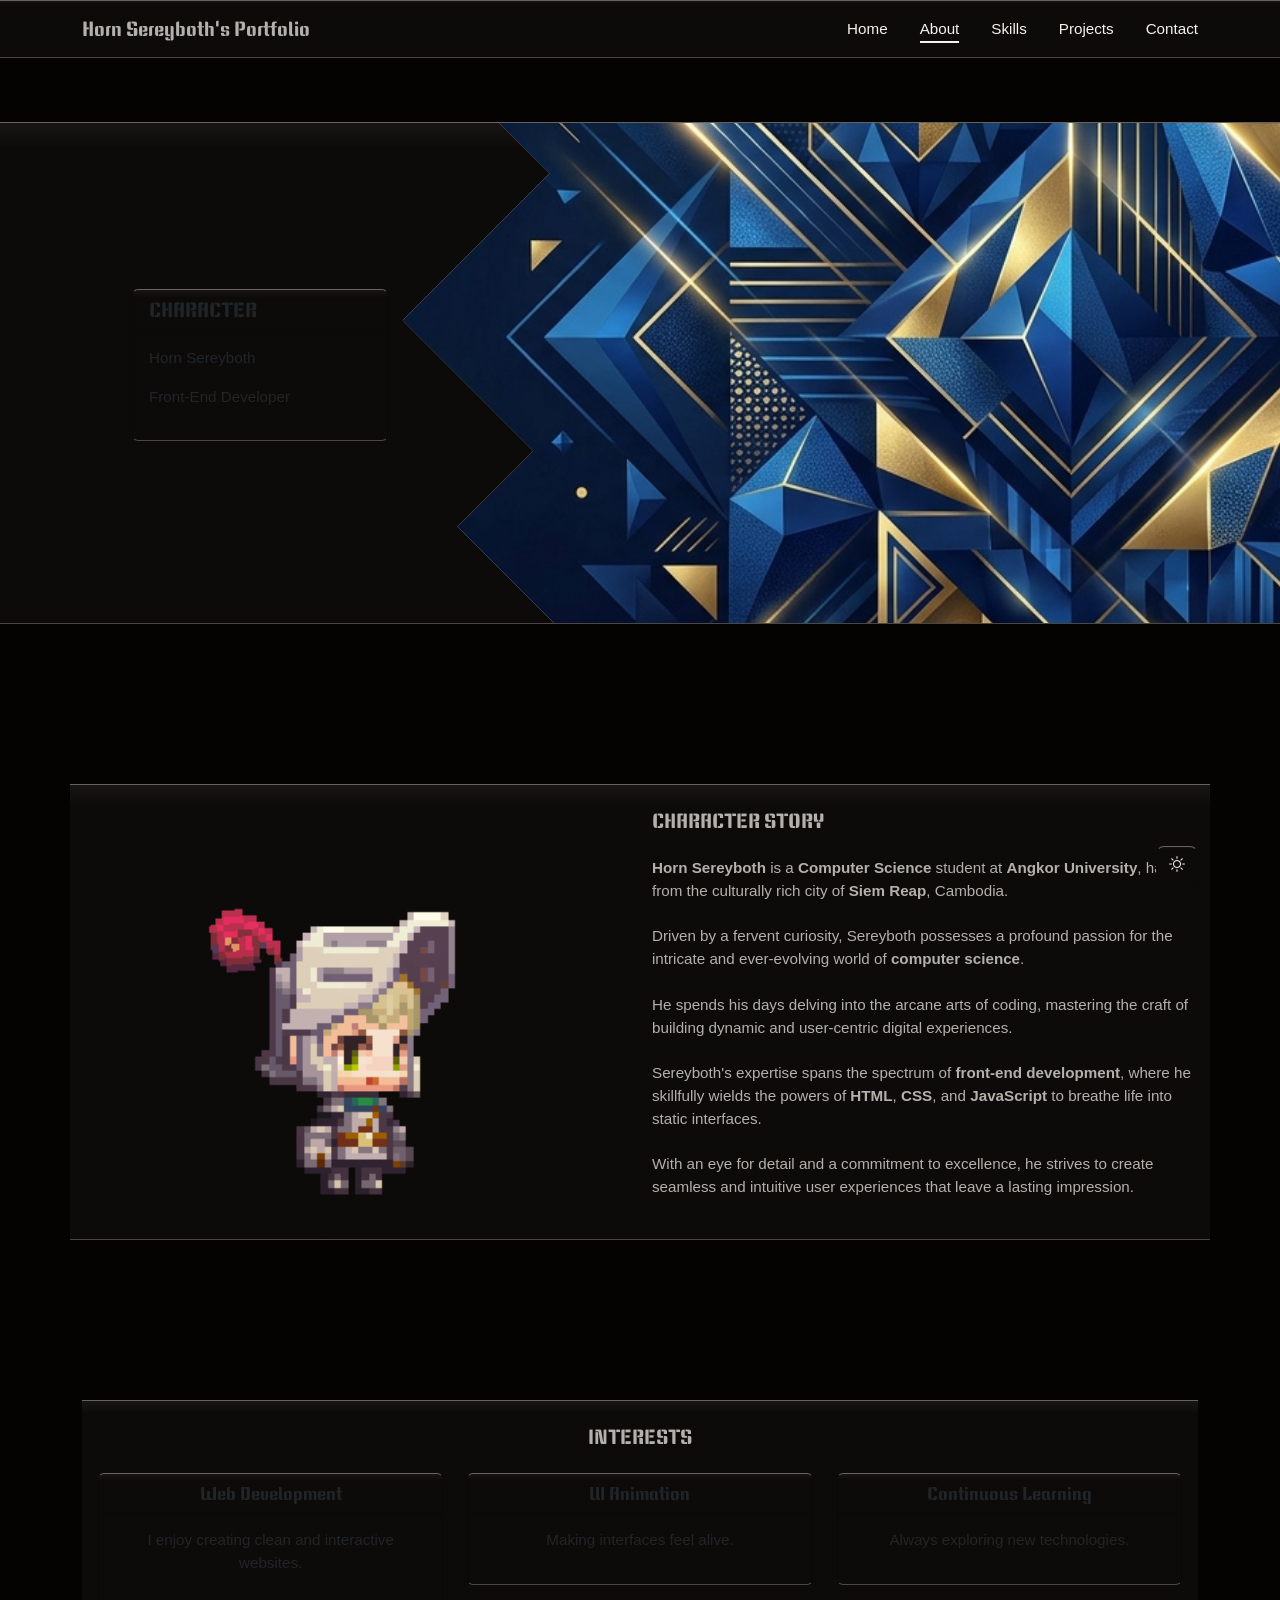
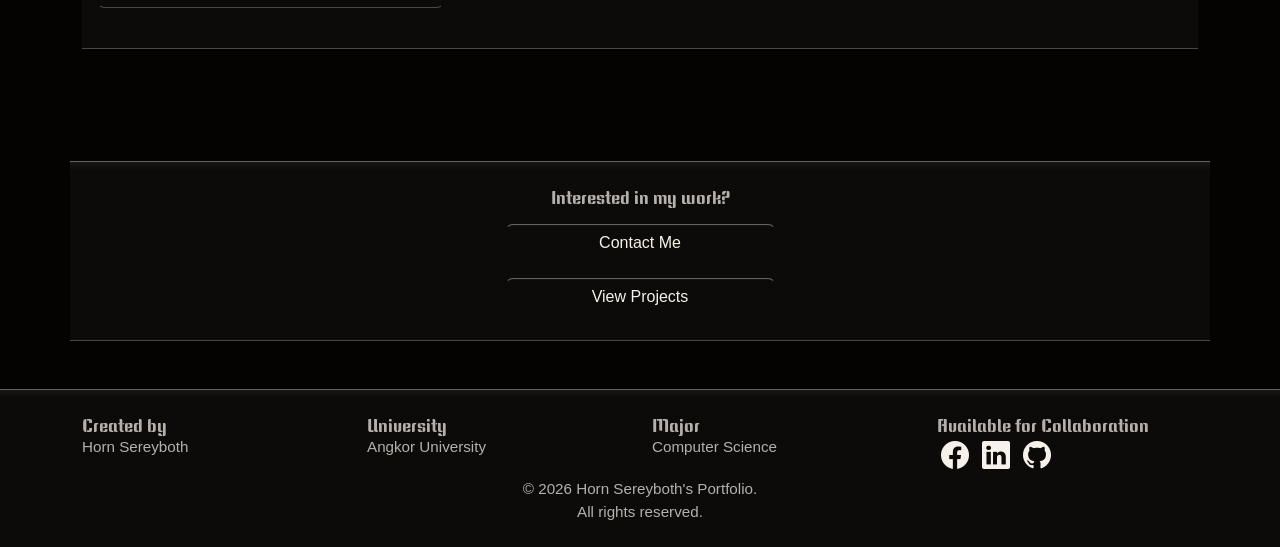
==== Portfolio/about.html @ 51c0c450 "Add files via upload" ====
<!DOCTYPE html>
<html lang="en">

<head>
    <meta charset="UTF-8">
    <meta name="viewport" content="width=device-width, initial-scale=1.0">
    <title>Portfolio-About</title>
    <link rel="preconnect" href="https://fonts.googleapis.com">
    <link rel="preconnect" href="https://fonts.gstatic.com" crossorigin>
    <link
        href="https://fonts.googleapis.com/css2?family=Keania+One&family=Saira+Stencil:ital,wght@0,100..900;1,100..900&display=swap"
        rel="stylesheet">
    <link href="https://cdn.jsdelivr.net/npm/bootstrap@5.3.0-alpha1/dist/css/bootstrap.min.css" rel="stylesheet">
    <link href="https://cdn.jsdelivr.net/npm/bootstrap-icons@1.11.0/font/bootstrap-icons.css" rel="stylesheet">
    <link href="https://unpkg.com/aos@2.3.1/dist/aos.css" rel="stylesheet">
    <link rel="stylesheet" href="assets/css/root.css">
    <link rel="stylesheet" href="assets/css/style.css">
</head>

<body>
    <header class="main-header">
        <nav class="navbar navbar-expand-lg">
            <div class="container align-items-center">
                <h1>Horn Sereyboth's Portfolio</h1>
                <button class="navbar-toggler" type="button" data-bs-toggle="collapse" data-bs-target="#navbarNav"
                    aria-controls="navbarNav" aria-expanded="false" aria-label="Toggle navigation">
                    <i class="bi bi-list fs-3"></i>
                </button>
                <div class="collapse navbar-collapse" id="navbarNav">
                    <ul class="navbar-nav ms-auto">
                        <li class="nav-item px-3 py-2">
                            <a class="animated-link" href="index.html">Home</a>
                        </li>
                        <li class="nav-item px-3 py-2">
                            <a class="active animated-link" href="about.html">About</a>
                        </li>
                        <li class="nav-item px-3 py-2">
                            <a class="animated-link" href="skills.html">Skills</a>
                        </li>
                        <li class="nav-item px-3 py-2">
                            <a class="animated-link" href="projects.html">Projects</a>
                        </li>
                        <li class="nav-item ps-3 py-2">
                            <a class="animated-link" href="contact.html">Contact</a>
                        </li>
                    </ul>
                </div>
            </div>
        </nav>
        <div class="position-fixed bottom-0 start-0 w-100 mb-3">
            <div class="container d-flex justify-content-end">
                <button onclick="switchMode()" class="btn btn-theme">
                    <i class="bi bi-sun"></i>
                </button>
            </div>
        </div>
    </header>


    <section id="hero" class="pb-5">
        <div class="con-style" data-aos="fade-up" data-aos-delay="100">
            <div class="hero-image-banner d-flex flex-column justify-content-center">
                <div class="container">
                    <div class="row">
                        <div class="col-12 col-md-4">
                            <div class="con-style cards card mb-3 mx-auto" style="max-width: 16rem;">
                                <div class="card-header">
                                    <h2>CHARACTER</h2>
                                </div>
                                <article class="card-body">
                                    <p>Horn Sereyboth</p>
                                    <p>Front-End Developer</p>
                                </article>
                            </div>
                        </div>
                    </div>
                </div>
            </div>
        </div>
    </section>


    <section>
        <div class="container py-5" data-aos="fade-up" data-aos-delay="100">
            <div class="row py-4 con-style">
                <div class="col-lg-6 d-flex justify-content-center">
                    <img src="assets/images/M_knight_side_idle.webp" class="img-fluid" alt="About Me">
                </div>
                <article class="col-lg-6 d-flex flex-column justify-content-center">
                    <h2>CHARACTER STORY</h2><br>
                    <p>
                        <strong>Horn Sereyboth</strong> is a <strong>Computer Science</strong> student at
                        <strong>Angkor University</strong>, hailing from the culturally rich city of <strong>Siem
                            Reap</strong>, Cambodia.<br><br>
                        Driven by a fervent curiosity, Sereyboth possesses a profound passion for the intricate
                        and ever-evolving world of <strong>computer science</strong>.
                        <br><br>
                        He spends his days delving into the arcane arts of coding, mastering the craft of building
                        dynamic and user-centric digital experiences.
                        <br><br>
                        Sereyboth's expertise spans the spectrum of <strong>front-end development</strong>, where he
                        skillfully wields the powers of <strong>HTML</strong>, <strong>CSS</strong>, and
                        <strong>JavaScript</strong> to breathe life into static interfaces.
                        <br><br>
                        With an eye for detail and a commitment to excellence, he strives to create seamless and
                        intuitive user experiences that leave a lasting impression.
                    </p>
                </article>
            </div>
        </div>
    </section>






    <section>
        <div class="container py-5" data-aos="fade-up" data-aos-delay="100">
            <div class="con-style py-4 px-3">
                <h2 class="text-center mb-4">INTERESTS</h2>
                <div class="row g-4">
                    <div class="col-md-4 cards">
                        <div class="con-style cards card mb-3 mx-auto text-center">
                            <div class="card-header">
                                <h3>Web Development</h3>
                            </div>
                            <article class="card-body">
                                <p>I enjoy creating clean and interactive websites.</p>
                            </article>
                        </div>
                    </div>

                    <div class="col-md-4 cards">
                        <div class="con-style cards card mb-3 mx-auto text-center">
                            <div class="card-header">
                                <h3>UI Animation</h3>
                            </div>
                            <article class="card-body">
                                <p>Making interfaces feel alive.</p>
                            </article>
                        </div>
                    </div>

                    <div class="col-md-4 cards">
                        <div class="con-style cards card mb-3 mx-auto text-center">
                            <div class="card-header">
                                <h3>Continuous Learning</h3>
                            </div>
                            <article class="card-body">
                                <p>Always exploring new technologies.</p>
                            </article>
                        </div>
                    </div>
                </div>
            </div>
        </div>
    </section>


    <section class="mb-5">
        <div class="container" data-aos="fade-up" data-aos-delay="100">
            <div class="con-style py-4 px-3 row">
                <h4 class="text-center mb-3">Interested in my work?</h4>
                <a href="contact.html" class="text-center mb-3">
                    <button type="button" class="btn btn-theme w-25">Contact Me</button>
                </a>
                <a href="projects.html" class="text-center">
                    <button type="button" class="btn btn-theme w-25">View Projects</button>
                </a>
            </div>
        </div>
    </section>


    <footer class="py-4">
        <div class="container">
            <div class="row">
                <div class="text-center text-md-start col-12 col-md-3">
                    <h4>Created by</h4>
                    <p>Horn Sereyboth</p>
                </div>
                <div class="text-center text-md-start col-12 col-md-3">
                    <h4>University</h4>
                    <p>Angkor University</p>
                </div>
                <div class="text-center text-md-start col-12 col-md-3">
                    <h4>Major</h4>
                    <p>Computer Science</p>
                </div>
                <div class="text-center text-md-start col-12 col-md-3">
                    <h4>Available for Collaboration</h4>
                    <div>
                        <a href="https://web.facebook.com/kKBATI" target="_blank" rel="noopener noreferrer"
                            class="icon-link"><i class="bi bi-facebook fs-3 px-1"></i></a>
                        <a href="https://www.linkedin.com/in/horn-sereyboth-4aa411340" target="_blank"
                            rel="noopener noreferrer" class="icon-link"><i class="bi bi-linkedin fs-3 px-1"></i></a>
                        <a href="https://github.com/Sokliang" target="_blank" rel="noopener noreferrer"
                            class="icon-link"><i class="bi bi-github fs-3 px-1"></i></a>
                    </div>
                </div>
            </div>
            <p class="text-center m-3 m-md-0">&copy; 2026 Horn Sereyboth's Portfolio. <br>All rights reserved.</p>
        </div>
    </footer>


    <script src="https://unpkg.com/aos@2.3.1/dist/aos.js"></script>
    <script src="assets/js/main.js"></script>
    <script src="https://cdn.jsdelivr.net/npm/bootstrap@5.3.0-alpha1/dist/js/bootstrap.bundle.min.js"></script>
</body>

</html>
---- Portfolio/assets/css/root.css ----
:root {
  --bg-dark: oklch(0.1 0.005 67);
  --bg: oklch(0.15 0.005 67);
  --bg-light: oklch(0.2 0.005 67);
  --text: oklch(0.96 0.01 67);
  --text-muted: oklch(0.76 0.01 67);
  --highlight: oklch(0.5 0.01 67);
  --border: oklch(0.4 0.01 67);
  --border-muted: oklch(0.3 0.01 67);
  --primary: oklch(0.76 0.1 67);
  --secondary: oklch(0.76 0.1 247);
  --danger: oklch(0.7 0.05 30);
  --warning: oklch(0.7 0.05 100);
  --success: oklch(0.7 0.05 160);
  --info: oklch(0.7 0.05 260);

  --gradient: linear-gradient(0deg, var(--bg) 95%, var(--bg-light));
  --gradient-hover: linear-gradient(0deg, var(--bg), var(--bg-light));
  --border-card: solid 1px var(--bg);
  --border-highlight: solid 1px var(--text);
  --bg-svg: rgba(35, 35, 35, 0.2);

}

body.light {
  --bg-dark: oklch(0.92 0.005 67);
  --bg: oklch(0.96 0.005 67);
  --bg-light: oklch(1 0.005 67);
  --text: oklch(0.15 0.01 67);
  --text-muted: oklch(0.4 0.01 67);
  --highlight: oklch(1 0.01 67);
  --border: oklch(0.6 0.01 67);
  --border-muted: oklch(0.7 0.01 67);
  --primary: oklch(0.4 0.1 67);
  --secondary: oklch(0.4 0.1 247);
  --danger: oklch(0.5 0.05 30);
  --warning: oklch(0.5 0.05 100);
  --success: oklch(0.5 0.05 160);
  --info: oklch(0.5 0.05 260);

  --gradient: linear-gradient(0deg, var(--bg) 95%, var(--bg-light));
  --gradient-hover: linear-gradient(0deg, var(--bg), var(--bg-light));
  --border-card: solid 1px var(--bg);
  --border-highlight: solid 1px var(--text);
  --shadow: 0 2px 2px oklch(0 0 0 / 0.1), 0 4px 4px oklch(0 0 0 / 0.07), 0 4px 4px oklch(0 0 0 / 0.15);
  --bg-svg: rgba(168, 168, 168, 0.2);

}
---- Portfolio/assets/css/style.css ----
html {
  scroll-padding-top: 60px;
  scroll-behavior: smooth;
}

body {
  margin: 0;
  background-color: var(--bg-dark);
  color: var(--text-muted);
}

section {
  margin-top: 4rem;
  scroll-snap-align: start;
}

h1,
h2 {
  margin: 0;
  font-family: "Keania One", sans-serif;
  font-size: clamp(1.15rem, 1.25rem, 1.35rem);
}

h3,
h4,
h5,
h6 {
  margin: 0;
  font-family: "Keania One", sans-serif;
  font-size: clamp(1.05rem, 1.15rem, 1.25rem);
}

p,
span,
a,
label,
input,
button,
textarea {
  font-weight: 500;
  font-family: "Saira Stencil", sans-serif !important;
  font-size: clamp(0.85rem, 0.95rem, 1.05rem);
}

a {
  color: var(--text);
  text-decoration: none;
}

ul {
  list-style-type: none;
}

.con-style {
  background: var(--gradient);
  box-shadow: var(--shadow);
  border-top: 1px solid var(--highlight);
  border-bottom: 1px solid var(--border);
}

.icon-link {
  display: inline-block;
  transition: transform 0.2s ease;
}

.icon-link:hover {
  transform: scale(0.9);
}

/*
  Header
*/
header nav {
  background: var(--gradient);
  border-top: 1px solid var(--highlight);
  border-bottom: 1px solid var(--border);
}

.main-header {
  position: sticky;
  top: 0;
  z-index: 1000;
  width: 100%;
}

.navbar-toggler {
  color: var(--text);
  background: var(--gradient);
  border-top: var(--highlight);
  border: 1px solid var(--border);
}

.navbar-toggler:active,
.navbar-toggler:hover {
  box-shadow: none;
}

.animated-link {
  position: relative;
  display: inline-block;
}

.animated-link::after {
  content: '';
  position: absolute;
  width: 100%;
  transform: scaleX(0);
  height: 2px;
  bottom: -2px;
  left: 0;
  background-color: var(--text);
  transform-origin: bottom left;
  transition: transform 0.25s ease-out;
}

.animated-link:hover::after {
  transform: scaleX(1);
}

.animated-link.active::after {
  transform: scaleX(1);
}


.btn-theme {
  background: var(--gradient) !important;
  color: var(--text) !important;
  border-radius: 0.5rem;
  border: var(--border-card);
  border-top: 1px solid var(--highlight);
  box-shadow: var(--shadow);

}

.btn-theme:hover {
  border: var(--border-card);
  background: var(--gradient-hover) !important;
}

/*
  Footer
*/
footer {
  background: var(--gradient);
  border-top: 1px solid var(--highlight);
}

/*======================================================
  index.html
======================================================*/

/*
  Hero
*/
.profile-card-container {
  position: relative;
  width: 100%;
  max-width: 720px;
  aspect-ratio: 5 / 4;
  overflow: hidden;
  display: flex;
  justify-content: center;
  align-items: flex-end;
}

.profile-bg-svg {
  position: absolute;
  top: 0;
  left: 0;
  width: 100%;
  height: 100%;
  z-index: 1;
}

.profile-avatar-img {
  position: relative;
  z-index: 2;
  height: 94%;
  width: auto;
  object-fit: contain;
  display: block;
  pointer-events: none;
  animation: float-avatar 6s ease-in-out infinite;
}

@keyframes float-avatar {

  0%,
  100% {
    transform: translateY(2px) scale(1);
  }

  50% {
    transform: translateY(-10px) scale(1.01);
  }
}

.shard {
  transition: transform 0.3s ease;
}

.shard-tl {
  animation: float-tl 6s ease-in-out infinite;
  animation-delay: 0s;
}

.shard-tr {
  animation: float-tr 6s ease-in-out infinite;
  animation-delay: 1.5s;
}

.shard-br {
  animation: float-br 6s ease-in-out infinite;
  animation-delay: 3s;
}

.shard-bl {
  animation: float-bl 6s ease-in-out infinite;
  animation-delay: 4.5s;
}

@keyframes float-tl {

  0%,
  100% {
    transform: translate(0, 0);
  }

  50% {
    transform: translate(-8px, -8px);
  }
}

@keyframes float-tr {

  0%,
  100% {
    transform: translate(0, 0);
  }

  50% {
    transform: translate(8px, -8px);
  }
}

@keyframes float-br {

  0%,
  100% {
    transform: translate(0, 0);
  }

  50% {
    transform: translate(8px, 8px);
  }
}

@keyframes float-bl {

  0%,
  100% {
    transform: translate(0, 0);
  }

  50% {
    transform: translate(-8px, 8px);
  }
}

@media (max-width: 991px) {
  .profile-card-container {
    max-width: 580px;
    margin: 30px auto;
  }
}

@media (max-width: 768px) {
  .profile-card-container {
    max-width: 100%;
  }
}

/*
  Projects 
*/
.cards {
  transition: all 0.3s ease;
}

.cards:hover {
  transform: translateY(-4px);
}

/*
  Contact
*/
.form-control {
  color: var(--text);
  border: var(--border-highlight);
  background-color: var(--bg);
}

.form-control:focus {
  color: var(--text);
  background-color: var(--bg);
  border-color: var(--border);
  box-shadow: var(--shadow);
}

/*======================================================
  about.html
======================================================*/
.hero-image-banner {
  background: url('../images/banner.png') no-repeat center center;
  background-size: cover;
  height: 500px;
}

.hero-image-banner2 {
  background: url('../images/training.webp') no-repeat center center;
  background-size: cover;
  height: 500px;
}

.hero-image-banner3 {
  background: url('../images/knight_banner.png') no-repeat center center;
  background-size: cover;
  height: 500px;
}

.hero-image-banner4 {
  background: url('../images/first_contact.png') no-repeat center center;
  background-size: cover;
  height: 500px;
}
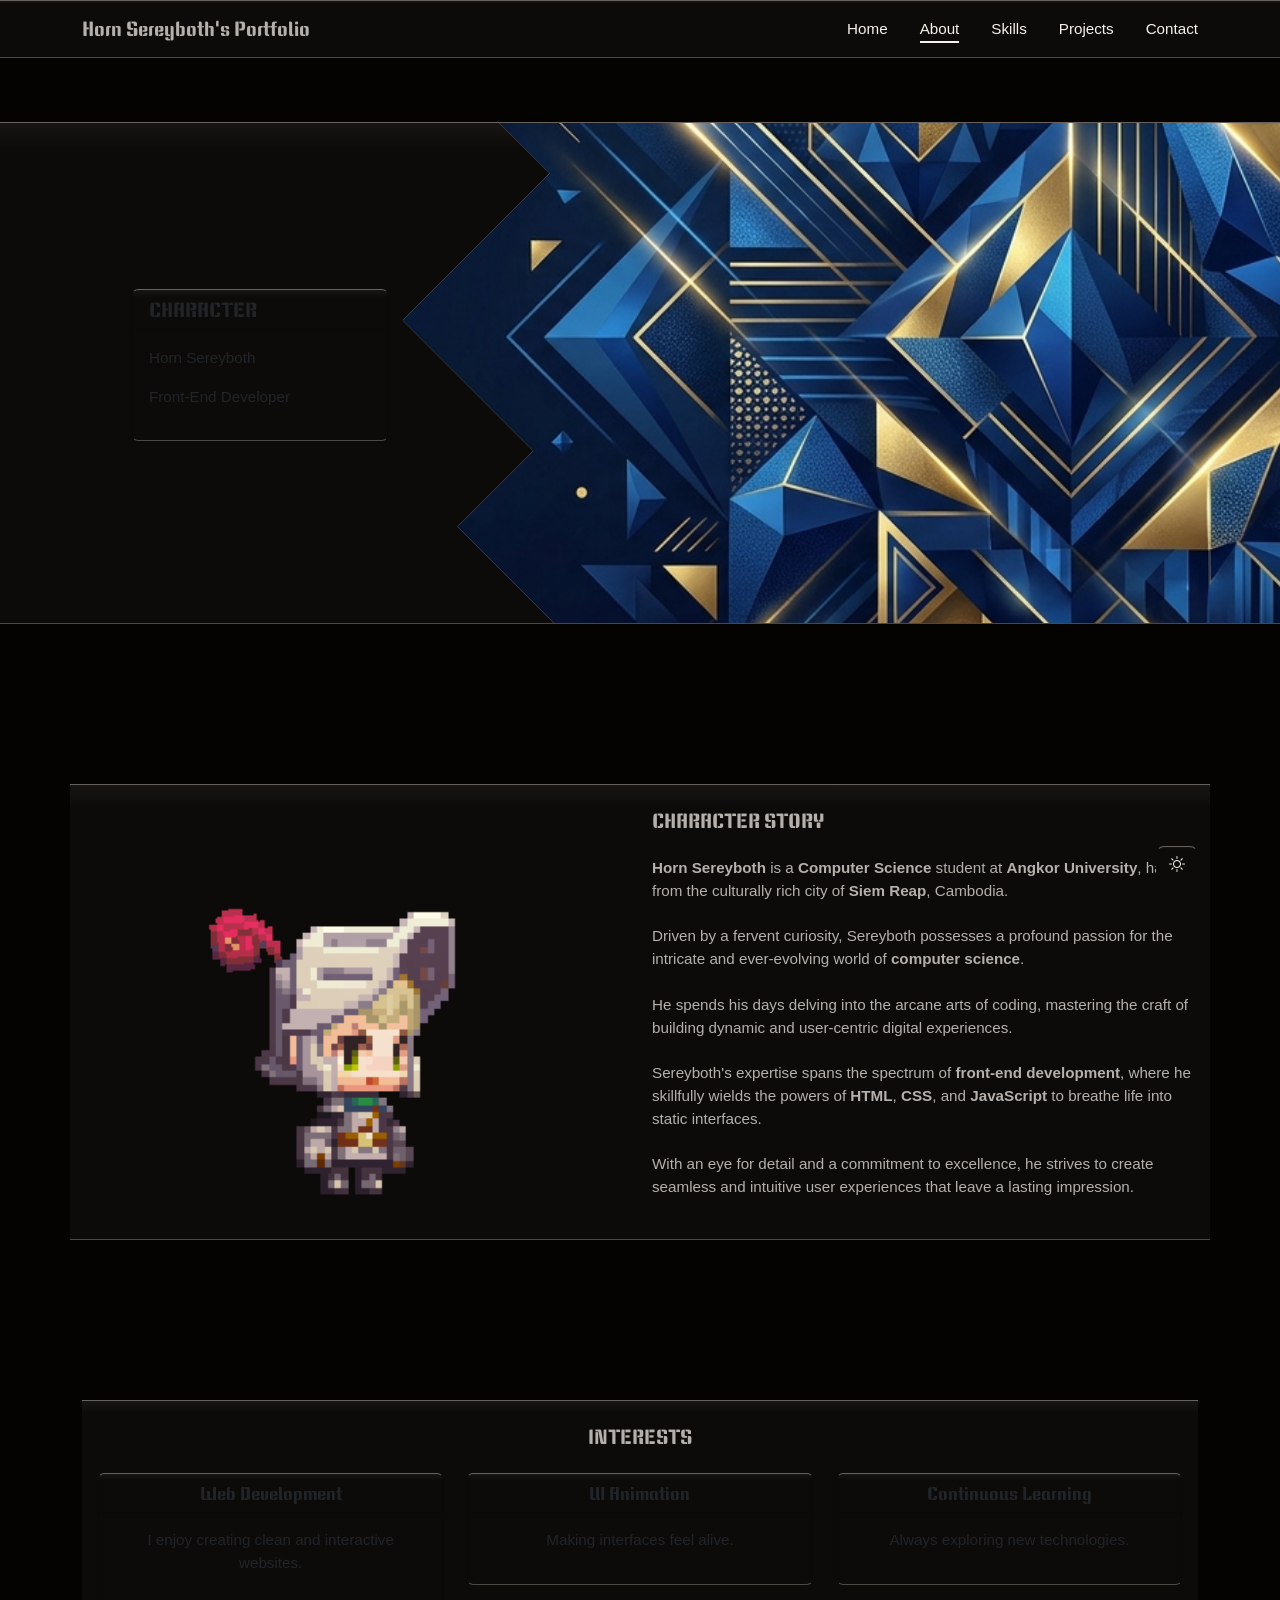
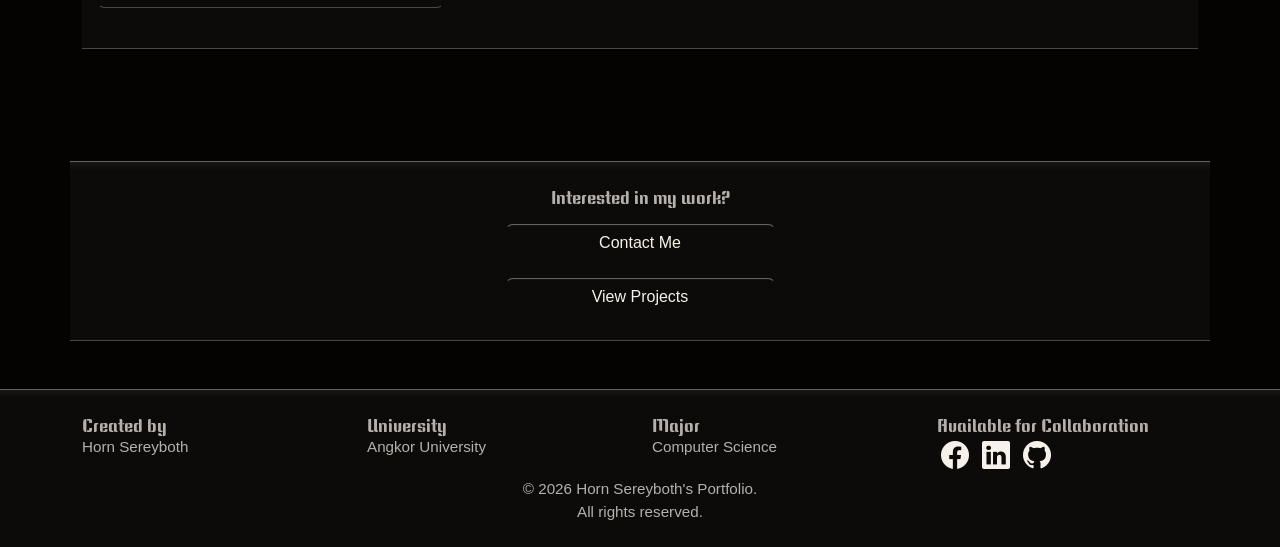
==== commit 57a9aaac: "Add favicon and enhance HTML structure Added favicon link and improved HTML structure." ====
--- a/Portfolio/about.html
+++ b/Portfolio/about.html
@@ -5,6 +5,7 @@
     <meta charset="UTF-8">
     <meta name="viewport" content="width=device-width, initial-scale=1.0">
     <title>Portfolio-About</title>
+    <link rel="icon" type="image/png" href="assets/images/favicon.png?v=2">
     <link rel="preconnect" href="https://fonts.googleapis.com">
     <link rel="preconnect" href="https://fonts.gstatic.com" crossorigin>
     <link
@@ -210,4 +211,4 @@
     <script src="https://cdn.jsdelivr.net/npm/bootstrap@5.3.0-alpha1/dist/js/bootstrap.bundle.min.js"></script>
 </body>
 
-</html>+</html>
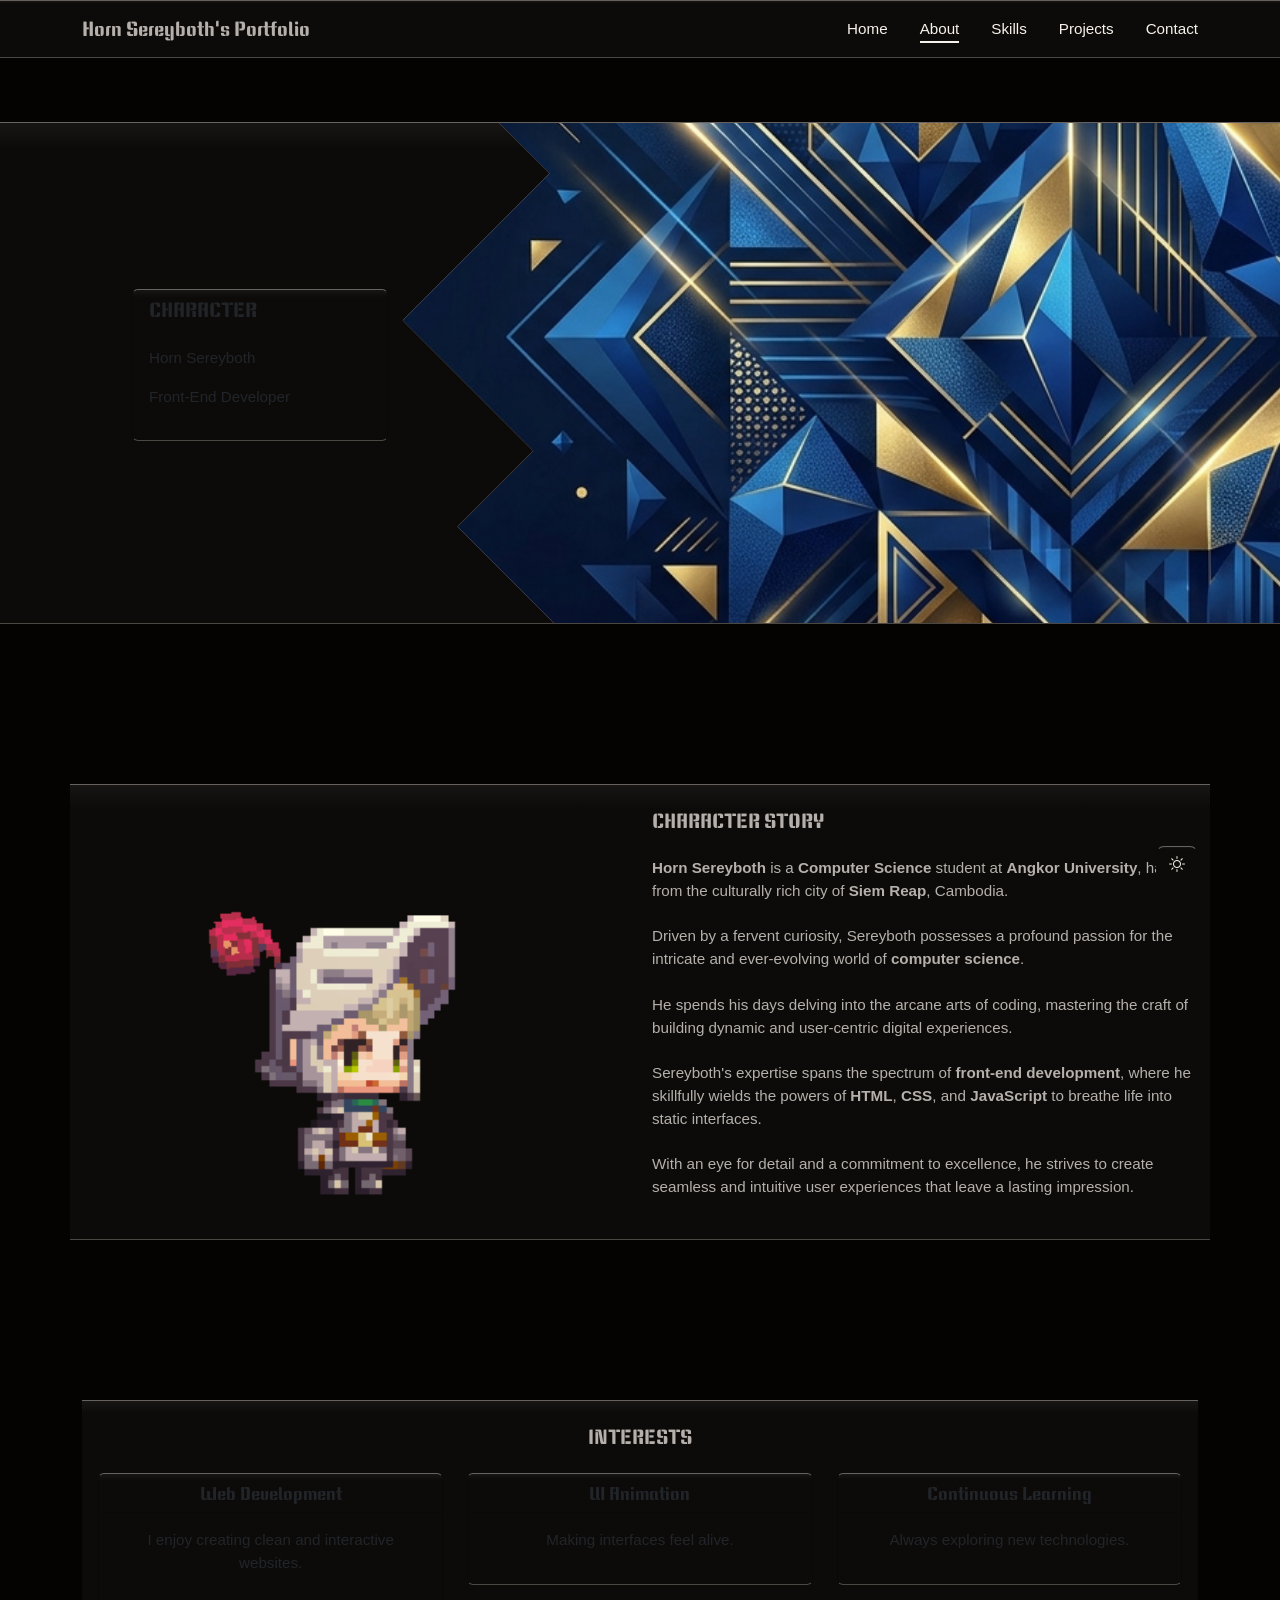
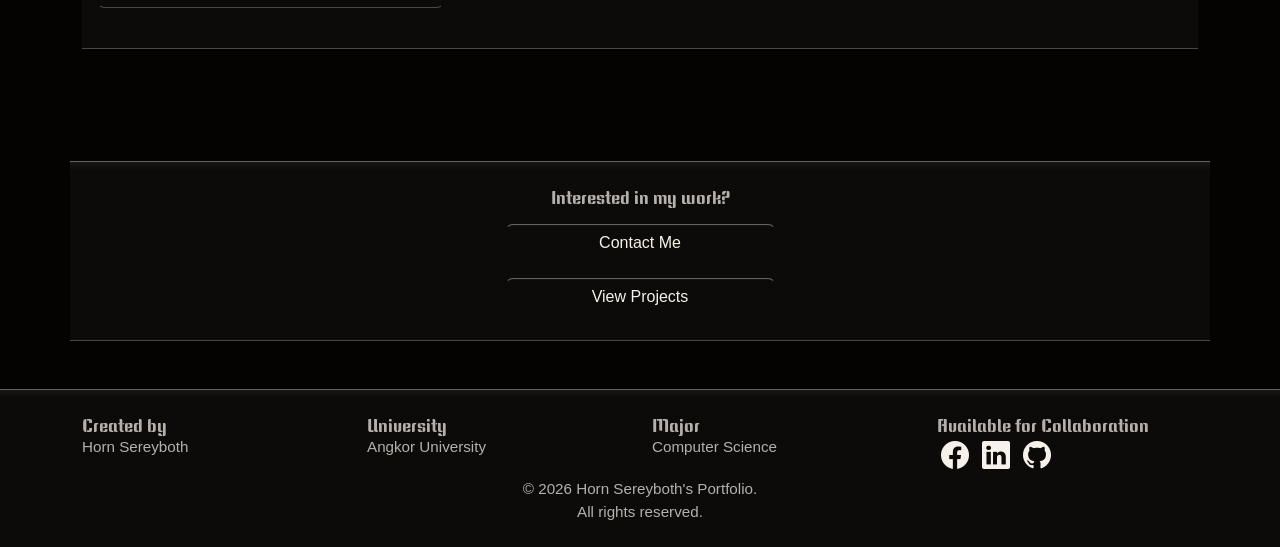
==== commit 56d37918: "Add meta" ====
--- a/Portfolio/about.html
+++ b/Portfolio/about.html
@@ -5,6 +5,12 @@
     <meta charset="UTF-8">
     <meta name="viewport" content="width=device-width, initial-scale=1.0">
     <title>Portfolio-About</title>
+    <meta name="description" content="Portfolio Assignment">
+    <meta property="og:type" content="website">
+    <meta property="og:url" content="https://portfolio-horn-sereyboth.netlify.app/">
+    <meta property="og:title" content="Portfolio">
+    <meta property="og:description" content="Portfolio Assignment">
+    <meta property="og:image" content="https://portfolio-horn-sereyboth.netlify.app/assets/images/M_knight_side_idle.webp">
     <link rel="icon" type="image/png" href="assets/images/favicon.png?v=2">
     <link rel="preconnect" href="https://fonts.googleapis.com">
     <link rel="preconnect" href="https://fonts.gstatic.com" crossorigin>
